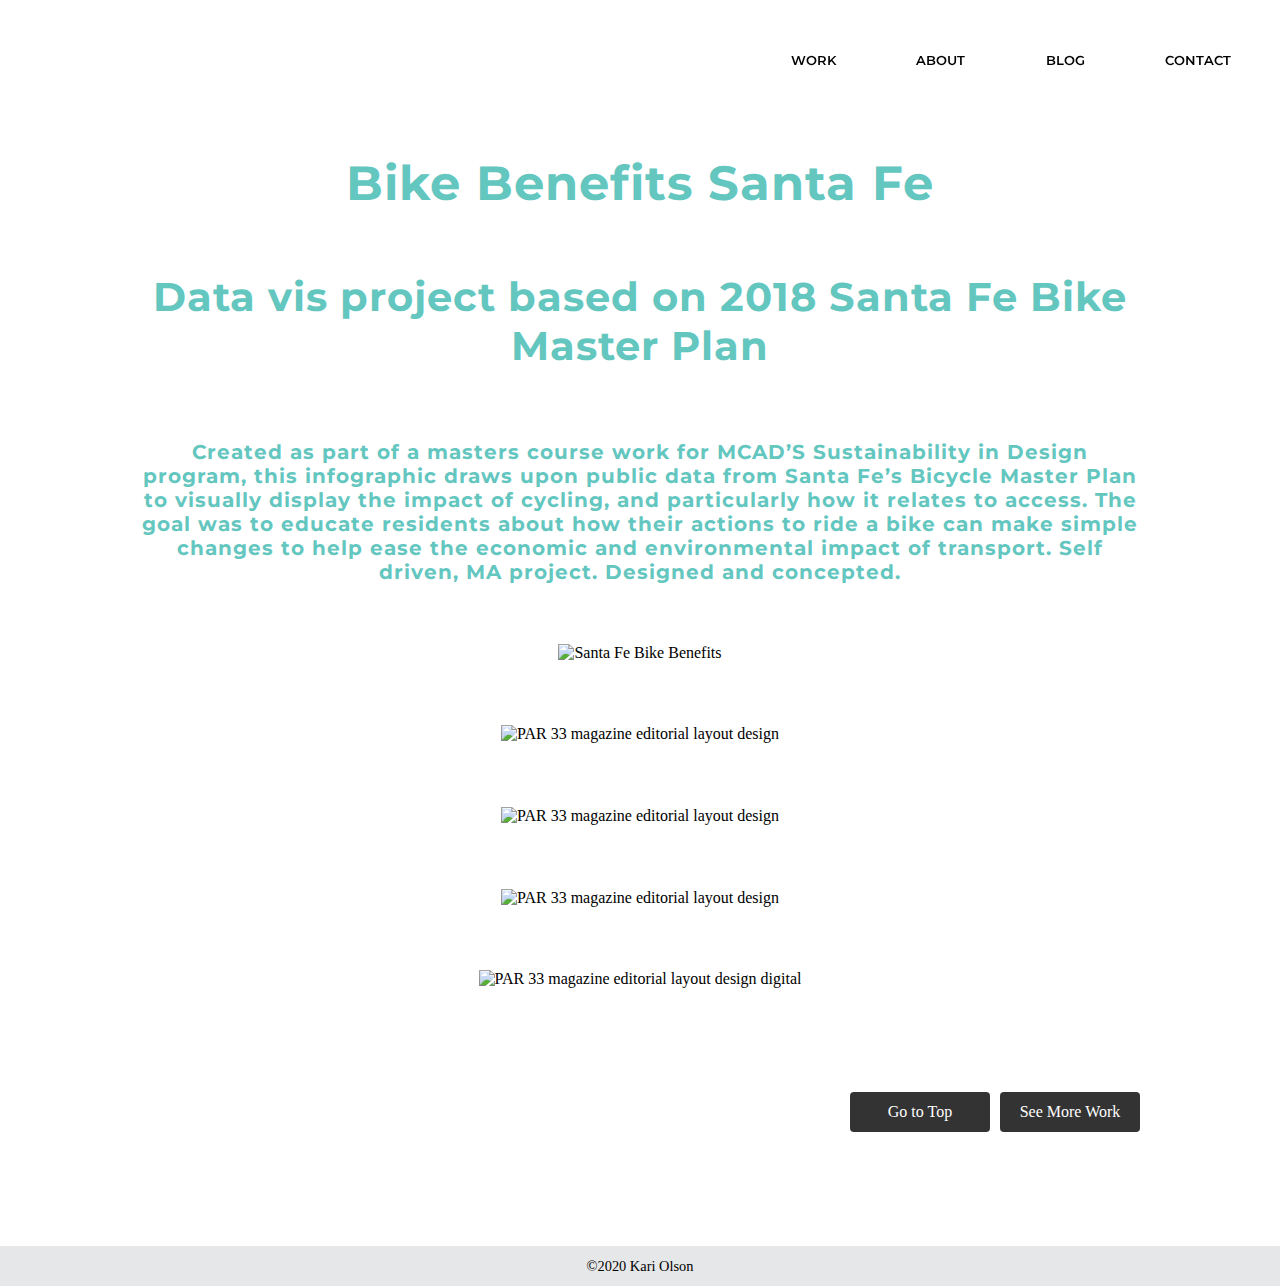
==== bike_benefits.html @ 87459e15 "🐾🏇 Checkpoint ./pstyles.css:21739123/184 ./PAR_editorial.html:21739123/129 ./bike_benefits.html:2173" ====
<!DOCTYPE html>
<html>
  <head>
    <meta http-equiv="Content-Type" content="text/html; charset=UTF-8" />
    <title>Kari Olson | Bike Benefits Santa Fe</title>

    <!--Icons made by "http://www.flaticon.com/authors/google", licensed by "Creative Commons BY 3.0"-->

    <!-- RESET -->
    <link rel="stylesheet" type="text/css" href="css/reset.css" />

    <!-- FAVICON -->
    <link rel="icon" href="images/favicon.png" />
    
<!-- GOOGLE FONTS -->
<link href="https://fonts.googleapis.com/css2?family=Montserrat:wght@300&display=swap" rel="stylesheet">

    <!-- METAS -->
    <meta
      name="description"
      content="Kari Olson is a Colorado-based graphic designer, illustrator and branding specialist."
    />

    <meta
      name="keywords"
      content="kari, olson, kari_olson, freebirdie, fbd, freebirdiedesign, graphic design, graphic designer, designer, design, illustration, illustrator, design research, strategy, colorado, colorado_design"
    />

    <meta name="viewport" content="width=device-width,initial-scale=1" />

    <!-- jQUERY -->
    <script src="js/jquery-1.12.4.min.js"></script>

    <!-- SMOOTH SCROLL -->
    <script src="js/css-tricks-smooth-scroll.js"></script>

    <!-- SLICK NAV -->
    <link rel="stylesheet" href="css/slicknav.css" />
    <!--their css-->
    <script src="js/jquery.slicknav.js"></script>
    <!--their js-->
    <!--hookup script-->
    <script>
      $(function() {
        $("#menu").slicknav({
          closeOnClick: true,
          label: ""
        });
      });
    </script>

    <!-- SITE STYLES -->
<link rel="stylesheet" href="/pstyles.css">
  </head>

  <!--=========== START BODY ================-->
<div id="page-wrap">

<header id="mainHeader"> 
	
<nav id="mainNav" class="fr">
  <ul id="menu">
   	<li><a href="#work">WORK</a></li>
    <li><a href="#about">ABOUT</a></li>
    <li><a href="https://freebirdiedesign.wordpress.com/" target="_blank">BLOG</a></li>
    <li><a href="#contact">CONTACT</a></li>
  </ul>
</nav>

<div class="clear"></div>

</header>

    <!--============ PROJECT ===============-->

    <div class="bgWhite">
      <div id="projectTop"></div>

      <section class="project container">
        <h2>Bike Benefits Santa Fe</h2>
        <h3>Data vis project based on 2018 Santa Fe Bike Master Plan</h3>

        <section class="objective">
                  <h3> Created as part of a masters course work for MCAD’S Sustainability in Design program, this infographic draws upon public data from Santa Fe’s Bicycle Master Plan to visually display the impact of cycling, and particularly how it relates to access. The goal was to educate residents about how their actions to ride a bike can make simple changes to help ease the economic and environmental impact of transport.
Self driven, MA project. Designed and concepted.</h3>
        </section>

        <div class="col33 centred">
          <img
            src="https://cdn.glitch.com/a0622cc4-a1eb-4c5c-bc1c-996d284e7f2b%2FPAR33-mag-cover-web1.jpg?v=1610045309939"
            alt="Santa Fe Bike Benefits"
          />
        </div>

        <div class="col33 centred">
          <img
            src="https://cdn.glitch.com/a0622cc4-a1eb-4c5c-bc1c-996d284e7f2b%2FPAR33-mag-contents-web2.jpg?v=1610044370178"
            alt="PAR 33 magazine editorial layout design"
          />
        </div>

        <div class="col33 centred">
          <img
            src="https://cdn.glitch.com/a0622cc4-a1eb-4c5c-bc1c-996d284e7f2b%2FPAR33-mag-contents-web1.jpg?v=1610044378624"
            alt="PAR 33 magazine editorial layout design"
          />
        </div>

        <div class="col33 centred">
          <img
            src="https://cdn.glitch.com/a0622cc4-a1eb-4c5c-bc1c-996d284e7f2b%2FPAR34-mag-contents-web1.jpg?v=1610044363136"
            alt="PAR 33 magazine editorial layout design"
          />
        </div>

        <div class="col33 centred">
          <img
            src="https://cdn.glitch.com/a0622cc4-a1eb-4c5c-bc1c-996d284e7f2b%2FPAR-mag-contents-web1.jpg?v=1610045326494"
            alt="PAR 33 magazine editorial layout design digital"
          />
        </div>

        <div class="clear"></div>

        <div id="workButton">
          <a href="index.html#work">See More Work</a>
        </div>

        <div id="topButton">
          <a href="PAR_editorial.html#projectTop">Go to Top</a>
        </div>

        <div class="clear"></div>
      </section>
    </div>

    <!--============== FOOTER =================-->
    <footer id="footer" class="bgGreen">
      <p>&copy;2020 Kari Olson</p>
    </footer>
  </body>
</html>
---- pstyles.css ----
@charset "UTF-8";
/* CSS Document */

nav {
  font-family: 'Gloria Hallelujah';
  display: inline-block;
  position: fixed; 
  font-size: 10px;
  text-align: left;
  width: 100%; 
  height: 0px;
  font-family: 'Gloria Hallelujah';
  color: #292c2f;
  background-color: transparent;
  top:0px;
  padding: 10px;
  line-height: 50px;
}

.nav ul {
    list-style: none;
    padding: 0;
    margin: 0;
}

.navbar {
    display: inline-block;
    text-align: left;
    padding: 14px 16px;
    font-size: 14px;
}

.navname {
    position: relative;
    display: inline-block;
    padding: 0px 0px;
    font-size: 14px;
    top: -40px;
}

.navtext {
    position: relative;
    float: right;
    display: inline-block;
    text-align: center;
    padding: 14px 50px;
    font-size: 14px;
}

body {
	background-image:url(https://cdn.glitch.com/a0622cc4-a1eb-4c5c-bc1c-996d284e7f2b%2Fbackground-temp?v=1609949436600);
	background-position:center center;
	background-attachment:fixed;
	background-size:cover;
	background-repeat:no-repeat;
	margin:0 auto;
	font-family: Montserrat', sans-serif;
	font-weight: 400;
	font-size:1em;
}

a {text-decoration:none;}


h1 {
	font-size:1.6em;
	font-family: 'Montserrat', sans-serif;
	letter-spacing:1px;
}

h1 a {
	color:#000;	
}

h2, h3 {
	color:#63C6BF;
	font-family: 'Montserrat', sans-serif;
	padding-bottom:30px;
	font-size:3em;
	text-align:center;
	letter-spacing:1px;
	/*margin-left:110px;*/
}

h3 {
  /*	color:#63C6BF;*/
	font-size:2.5em;
}

h4 {
	font-family: 'Montserrat', sans-serif;
	font-weight:600;
	font-size:1em;
	color:#595757;
}


/***************************REUSABLE*/
.fl {float:left;}
.fr {float:right;}
.clear {clear:both;}

.container {
	width:80%;
	margin:0 auto;
	max-width:1000px;
}

.thumbnail img {
	width:100%;
}

.betweenSectionSpace {height:40px;}

.bgWhite {
	background-color:rgba(255,255,255,0.7);
	width:100%;
}

.bgNone {
	background:none;
	height:100px;
}

.bgGreen {background-color:#E6E7E8;}

.centred {
	text-align:center;
	margin:0 auto;
}


/*************************HEADER AND NAV*/

#mainHeader {
	position:fixed;
	height:80px;
	width:100%;
	line-height:80px;
	background-color:#FFF;
	z-index:10;
}

#logomark a {
	position:fixed;
	width:auto;
	height:80px;
	line-height:80px;
	text-align:center;
	left:20px;
	top:10px;
	z-index:10000;
	color:#000;
	font-size:1.4em;
	margin-left:40px;
}

#mainNav {
	text-align:right;
	height:80px;
	line-height:80px;
	position:fixed; /*so it sticks to top of browser*/
	left:0;
	top:0; 
	width:100%;
}

#mainNav ul li {
		font-family: 'Montserrat', sans-serif;
	display:inline;
	font-size:1.3em;
	font-weight:600;
	margin-right:40px;
}
	
#mainNav ul li a {
	text-decoration:none;
	color:#000;
	padding:0px 4px;
	margin:0px 15px;
	display:inline-block;
}

#mainNav ul li a:hover {
	color:#63C6BF;
	text-decoration:overline;
}

/*************************HOME*/

#home {
	background-image:url (https://cdn.glitch.com/a0622cc4-a1eb-4c5c-bc1c-996d284e7f2b%2Fbackground-temp?v=1609949436600);
	background-position:center center;
	background-repeat:no-repeat;
	background-attachment:fixed;
	height:100vh;
	background-size:cover;
	margin:0 auto;
}

#home img {
	width:1000%;
	height:auto;
	margin:0 auto;
	margin-top:100px;
}

#home {
	position: absolute;
    top: 100%;
    left: 100%;
    transform: translate(-50%, -50%);
	text-align:center;
	font-family: 'Montserrat', sans-serif;
}

#tagline {
	margin-top:20px;
	color:#E9EED7;
	text-shadow:5px 5px 12px #000;
	font-size:1.8em;
}

/*************************WORK*/

#work {
	line-height:1.3em;
	padding-top:7.25em;
	padding-bottom:6.25em;
}

#work img {
	display:inline-block;
	margin:0 auto;
	padding-bottom:10px;
}

#work img:hover {
	opacity:0.5;
	filter:alpha(opacity=50);	
}

/*************************ABOUT*/
#about {
	padding-top:7.25em;
	padding-bottom:6.25em;
}

#whiteDiv {
	background-color:#FFF;
}

#about h2 {
	padding-top:30px;	
}

#about p {
	font-family: 'Montserrat', sans-serif;
	font-size:1.1em;
	line-height:1.2em;
	padding-left:20px;
	padding-right:20px;
	padding-bottom:50px;
}

#about .col13, .col23 {
	background-color:#FFF;
}

#about img:hover {
	opacity:0.5;
	filter:alpha(opacity=50);	
}


/*************************CONTACT*/
#contact {
	padding-top:7.125em;
	padding-bottom:6.25em;
  font-family: 'Montserrat', sans-serif;

}

form {
	width:50%;
	margin: 0 auto;
	margin-top:30px;
}
	
	input {
		width: 100%;
		height:30px;
		margin-bottom:20px;
		font-family: 'Montserrat', sans-serif;
		font-size:0.9em;
		-webkit-border-radius: 4px;
  		-moz-border-radius: 4px;
  		border-radius: 4px;
		}
		
		textarea {
			width: 100%;
			height:200px;
	  	font-family: 'Montserrat', sans-serif;
			font-size:0.9em;
			margin-bottom:20px;
			-webkit-border-radius: 4px;
  			-moz-border-radius: 4px;
  			border-radius: 4px;
			}
			
			#submit {
				font-family:'Montserrat', sans-serif;
				font-size:1em;
				width: 50%;
				height:40px;
				background-color:#63C6BE;
				color:#FFF;
			}
			
			#submit:hover {
				background-color:#EFEC6D;
				color:#000;
			}

#linkedIn {
	float:right;
	cursor:pointer;
	height:32px;
	width:32px;
}

#contact p {
	text-align:center;
}



/*************************BUTTONS*/

#topButton, #workButton {
	height:40px;
	width:140px;
	line-height:40px;
	background-color:#333;
	text-align:center;
	-webkit-border-radius: 4px;
  	-moz-border-radius: 4px;
  	border-radius: 4px;
	margin-left:10px;
	margin-top:50px;
	float:right;
}

#topButton a, #workButton a {
	color:#FFF;
	padding:5px;
	background-color:#333;
}

#topButton a:hover, #workButton a:hover {
	color:#63C5BE;
}

#seeWebsiteButton {
	height:40px;
	width:50%;
	line-height:40px;
/*	background-color:#BDDB95;*/
	background-color:#63C6BF;
	text-align:center;
	-webkit-border-radius: 4px;
  	-moz-border-radius: 4px;
  	border-radius: 4px;
	margin: 0 auto;
}

#seeWebsiteButton a {
	color:#000;
	text-transform:uppercase;
}

#seeWebsiteButton a:hover {
	color:#FFF;	
}


/*************************PROJECTS*/

.project {
	padding-top:7.125em;
	padding-bottom:6.25em;
}

.project h2 {
	padding-bottom:20px;
}
	
.objective {
	font-size:50%;
	margin:0 auto;	
}

.project img {
	margin-bottom:2.1em;	
}

.centred23Shadow {
	box-shadow: 1px 1px 4px #000;
	margin-bottom:none;
	width:62.66%;
	margin:0 auto;
}

.centred23 {
	width:62.66%;
	margin:0 auto;
}

.seeWebsiteButton {
	
}

/*************************FOOTER*/
#footer { 
	height:40px;
	line-height:40px;
	font-size:0.9em;
	color:#000;
	text-align:center;
}

/***************************COLUMNS*/
.col13 {width:29.33%;}
.col23 {width:62.66%;}
.col33 {margin:0 auto;}
.col12 {width:46%;}
.col14 {width:21%;}
.col15 {width:16%;}
.col16 {width:12.66%;}

.col13, .col23, .col33, .col12, .col14, .col15, .col16 {
	margin:1%;
	padding:1%;
}

/************************RESPONSIVE*/

/*#work img, #about img, .project img, {
	width:100%;
	height:auto;
}*/

img {
	width:100%;
	height:auto;	
}

/*************************SLICK NAV*/
.slicknav_menu {
	display:none;
}

@media screen and (max-width: 480px) {
	/* #menu is the original menu */
	#menu, #mainNav {
		display:none;
	}
	
	.slicknav_menu {
		display:block!important;
		width:100%;
		position:fixed;
		margin-top:27px;
	}
}

/*************************OVERRIDES*/

.slicknav_btn {
  margin: 0px 0px 0px;
 }
  
.slicknav_menu {
	background:none;
	background-color:rgba(255,255,255,0.6);
	font-color:#000;
	font-size:1em;
}

.slicknav_nav > li a {
	color:#000;
}

.slicknav_nav a:hover {
    background: #FFF;
}

.slicknav_btn {
  background-color:#291945; 
  -webkit-border-radius: 0px;
  -moz-border-radius: 0px;
  border-radius: 0px;
}

/********END DESKTOP*/

/***********************MEDIA QUERIES*/

@media screen and (max-width: 700px) {
	/* #menu is the original menu */
/*	#menu, #mainNav {
		display:none;
	}
	
	.slicknav_menu {
		display:block!important;
		width:100%;
		position:fixed;
	}*/

#logo {
	margin-left:5px;
	position:absolute;
}

#mainNav ul li {
	display:inline;
	padding:0px 0px;
	margin:0px 5px;
}
}

/*************************MOBILE*/

@media screen and (min-width:481px) {
	#socialMedia {
	top:0;
}
}
@media screen and (max-width:480px) {
	
#container {
	width:90%;
	max-width:480px;
	min-width:320px;
	margin:0 auto;
}
header {
	display:none;
}

.col13, .col23, .col33, .col12, .col14, .col15, .col16 {
	display:block;
	float:none;
	width:96%;
}

#logomark {
	font-size:1em;
	margin-left:10px;	
}

#home {
	background-size:cover;
	margin:0 auto;
	padding:60px 0px;
	height:450px;
}

#home img {
	width:100%;
	height:auto;
	margin:0 auto;
}

#tagline {
	font-size:1.5em;	
}

#work, #about, #contact, #project {
	padding-top:5em;
	padding-bottom:5em;
}

#work img {
	height:auto;
/*	width:48%;*/
	padding:1%;
	margin:0 auto;
}

#objective {
	width:100%;	
}

form {
	width:100%;
  
  */
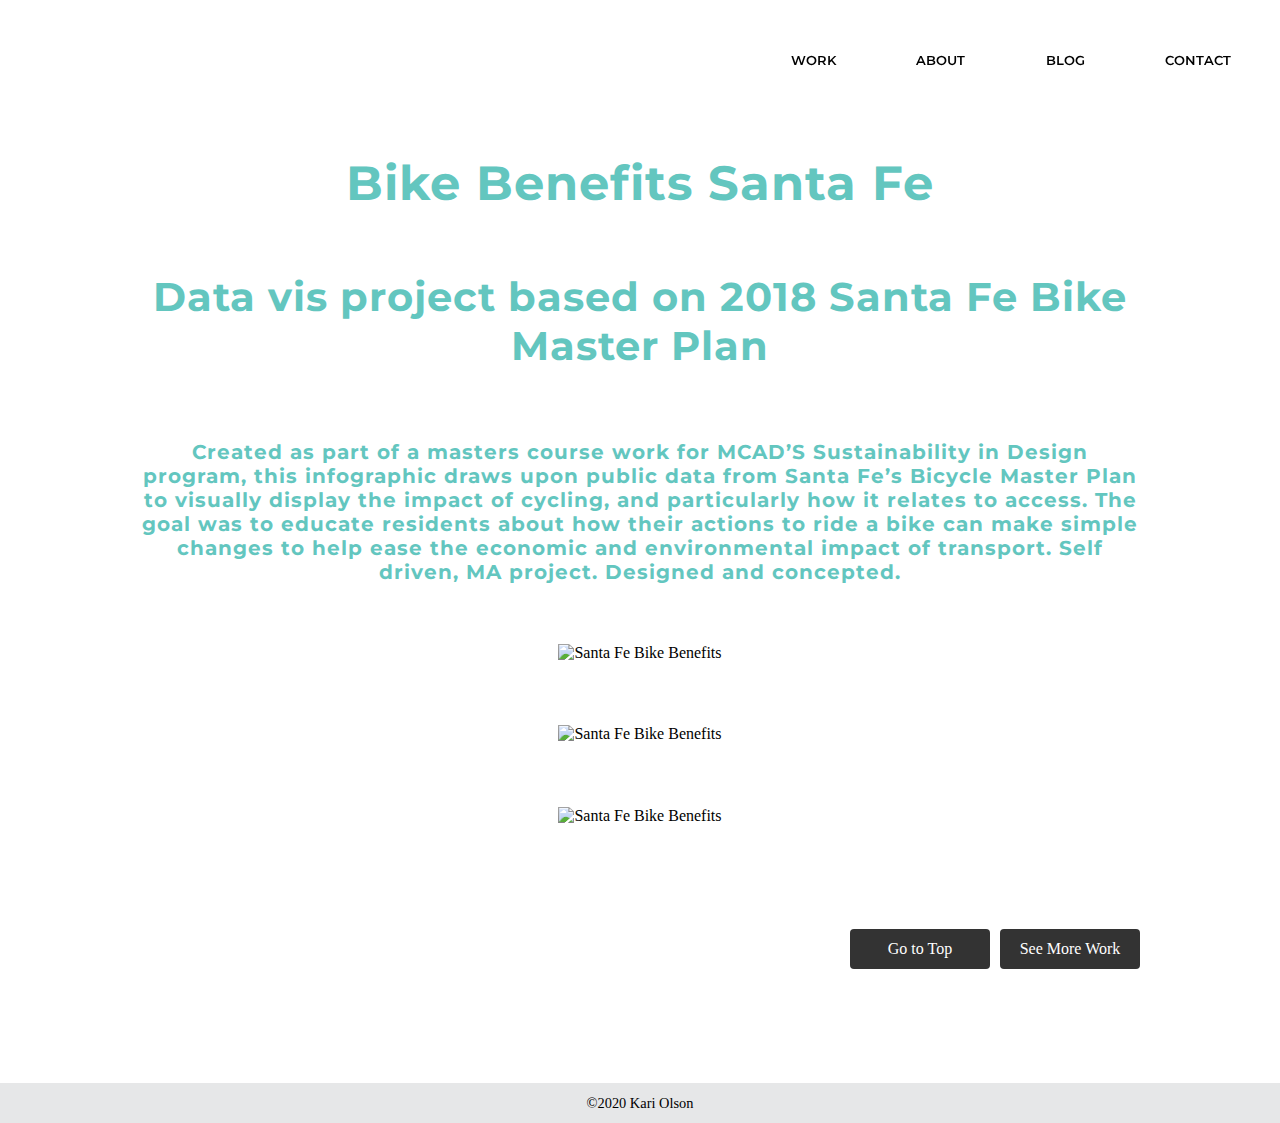
==== commit 8efecb44: "🌹⛺️ Checkpoint ./.glitch-assets:21739123/1692 ./bike_benefits.html:21739123/1394 ./index.html:217391" ====
--- a/bike_benefits.html
+++ b/bike_benefits.html
@@ -87,36 +87,22 @@
 
         <div class="col33 centred">
           <img
-            src="https://cdn.glitch.com/a0622cc4-a1eb-4c5c-bc1c-996d284e7f2b%2FPAR33-mag-cover-web1.jpg?v=1610045309939"
+            src="https://cdn.glitch.com/a0622cc4-a1eb-4c5c-bc1c-996d284e7f2b%2FBMP-contained-final-01.png?v=1611112004777"
             alt="Santa Fe Bike Benefits"
           />
         </div>
 
         <div class="col33 centred">
           <img
-            src="https://cdn.glitch.com/a0622cc4-a1eb-4c5c-bc1c-996d284e7f2b%2FPAR33-mag-contents-web2.jpg?v=1610044370178"
-            alt="PAR 33 magazine editorial layout design"
+            src="https://cdn.glitch.com/a0622cc4-a1eb-4c5c-bc1c-996d284e7f2b%2Fsafetylaws-doorhangers1-01.png?v=1611111871188"
+            alt="Santa Fe Bike Benefits"
           />
         </div>
 
         <div class="col33 centred">
           <img
-            src="https://cdn.glitch.com/a0622cc4-a1eb-4c5c-bc1c-996d284e7f2b%2FPAR33-mag-contents-web1.jpg?v=1610044378624"
-            alt="PAR 33 magazine editorial layout design"
-          />
-        </div>
-
-        <div class="col33 centred">
-          <img
-            src="https://cdn.glitch.com/a0622cc4-a1eb-4c5c-bc1c-996d284e7f2b%2FPAR34-mag-contents-web1.jpg?v=1610044363136"
-            alt="PAR 33 magazine editorial layout design"
-          />
-        </div>
-
-        <div class="col33 centred">
-          <img
-            src="https://cdn.glitch.com/a0622cc4-a1eb-4c5c-bc1c-996d284e7f2b%2FPAR-mag-contents-web1.jpg?v=1610045326494"
-            alt="PAR 33 magazine editorial layout design digital"
+            src="https://cdn.glitch.com/a0622cc4-a1eb-4c5c-bc1c-996d284e7f2b%2Fsafetylaws-doorhangers1-02.png?v=1611111877979"
+            alt="Santa Fe Bike Benefits"
           />
         </div>
 
@@ -127,7 +113,7 @@
         </div>
 
         <div id="topButton">
-          <a href="PAR_editorial.html#projectTop">Go to Top</a>
+          <a href="bike_benefits.html#projectTop">Go to Top</a>
         </div>
 
         <div class="clear"></div>
--- a/pstyles.css
+++ b/pstyles.css
@@ -48,7 +48,7 @@
 }
 
 body {
-	background-image:url(https://cdn.glitch.com/a0622cc4-a1eb-4c5c-bc1c-996d284e7f2b%2Fbackground-temp?v=1609949436600);
+	background-image:url(https://cdn.glitch.com/a0622cc4-a1eb-4c5c-bc1c-996d284e7f2b%2Fall%2Bthe%2Bpatterns-09.png?v=1610586699087);
 	background-position:center center;
 	background-attachment:fixed;
 	background-size:cover;
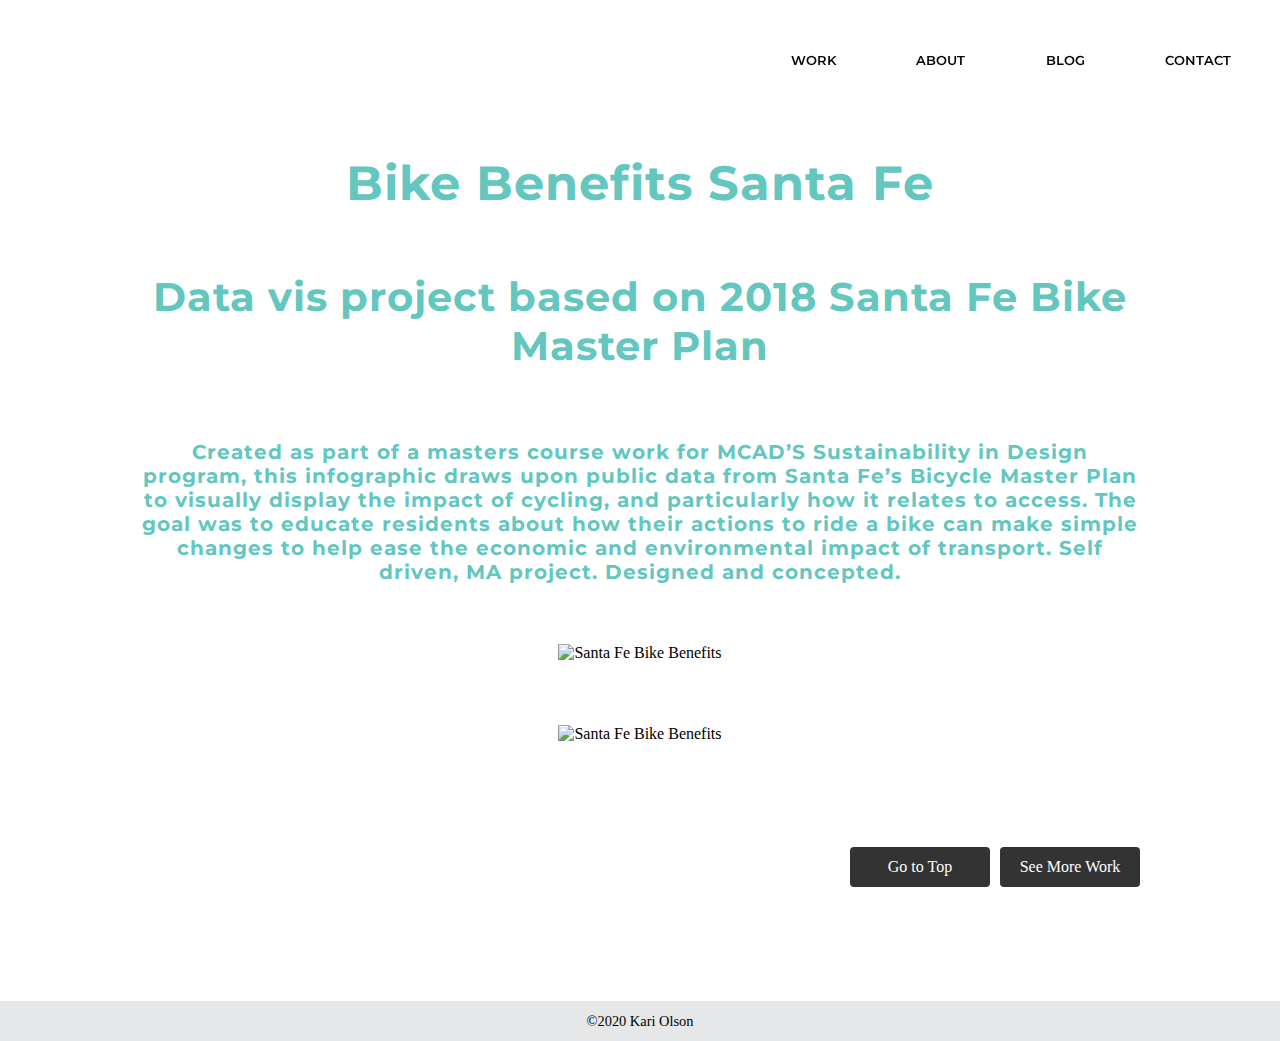
==== commit 73fa5b96: "👐🏢 Checkpoint ./.glitch-assets:21739123/388 ./bike_benefits.html:21739123/448" ====
--- a/bike_benefits.html
+++ b/bike_benefits.html
@@ -94,14 +94,7 @@
 
         <div class="col33 centred">
           <img
-            src="https://cdn.glitch.com/a0622cc4-a1eb-4c5c-bc1c-996d284e7f2b%2Fsafetylaws-doorhangers1-01.png?v=1611111871188"
-            alt="Santa Fe Bike Benefits"
-          />
-        </div>
-
-        <div class="col33 centred">
-          <img
-            src="https://cdn.glitch.com/a0622cc4-a1eb-4c5c-bc1c-996d284e7f2b%2Fsafetylaws-doorhangers1-02.png?v=1611111877979"
+            src="https://cdn.glitch.com/a0622cc4-a1eb-4c5c-bc1c-996d284e7f2b%2FSFBIKE-web.jpg?v=1611112960606"
             alt="Santa Fe Bike Benefits"
           />
         </div>
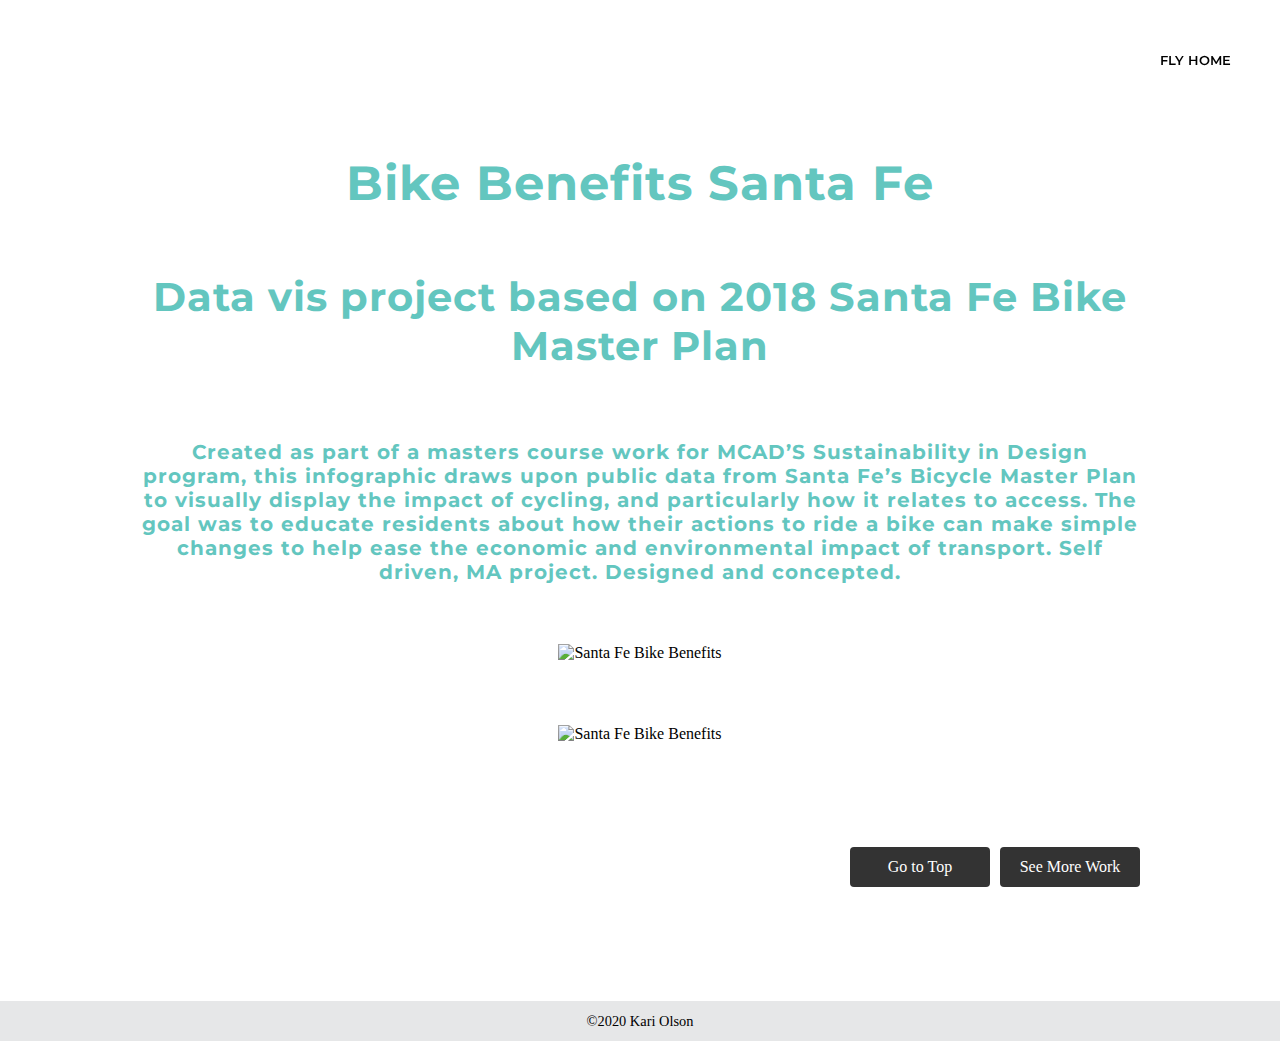
==== commit 49def95b: "👸☔️ Checkpoint ./index.html:21739123/200 ./PAR_editorial.html:21739123/611 ./bike_benefits.html:2173" ====
--- a/bike_benefits.html
+++ b/bike_benefits.html
@@ -60,10 +60,7 @@
 	
 <nav id="mainNav" class="fr">
   <ul id="menu">
-   	<li><a href="#work">WORK</a></li>
-    <li><a href="#about">ABOUT</a></li>
-    <li><a href="https://freebirdiedesign.wordpress.com/" target="_blank">BLOG</a></li>
-    <li><a href="#contact">CONTACT</a></li>
+   	<li><a href="index.html">FLY HOME</a></li>
   </ul>
 </nav>
 
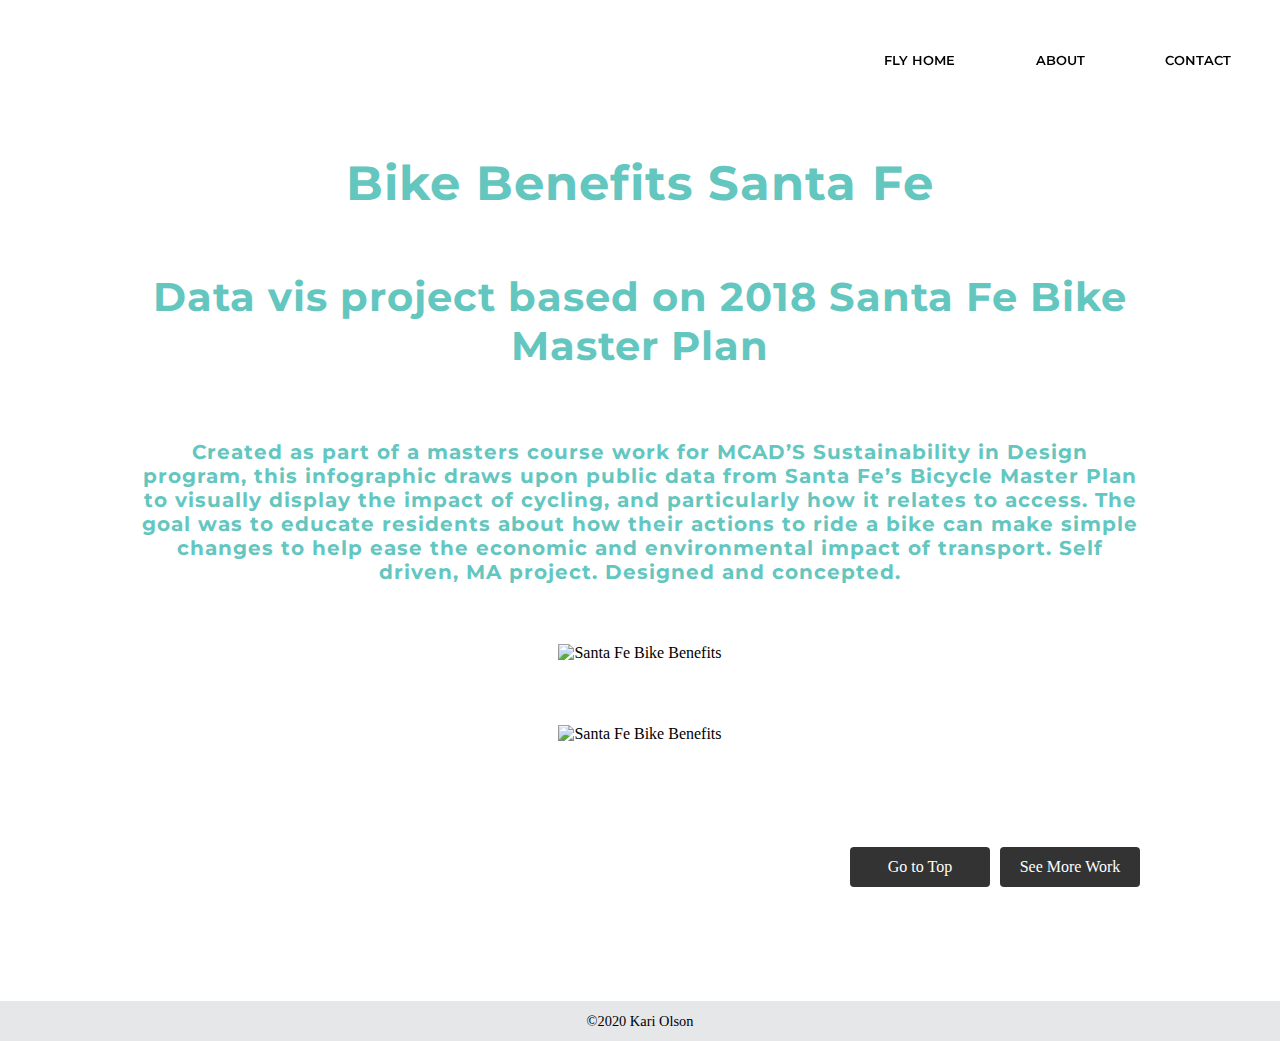
==== commit bf5d5136: "🐞🍏 Checkpoint ./bike_benefits.html:21739123/465 ./PAR_editorial.html:21739123/315 ./branding_monroef" ====
--- a/bike_benefits.html
+++ b/bike_benefits.html
@@ -61,7 +61,10 @@
 <nav id="mainNav" class="fr">
   <ul id="menu">
    	<li><a href="index.html">FLY HOME</a></li>
+    <li><a href="index.html#about">ABOUT</a></li>
+    <li><a href="index.html#contact">CONTACT</a></li>
   </ul>
+
 </nav>
 
 <div class="clear"></div>
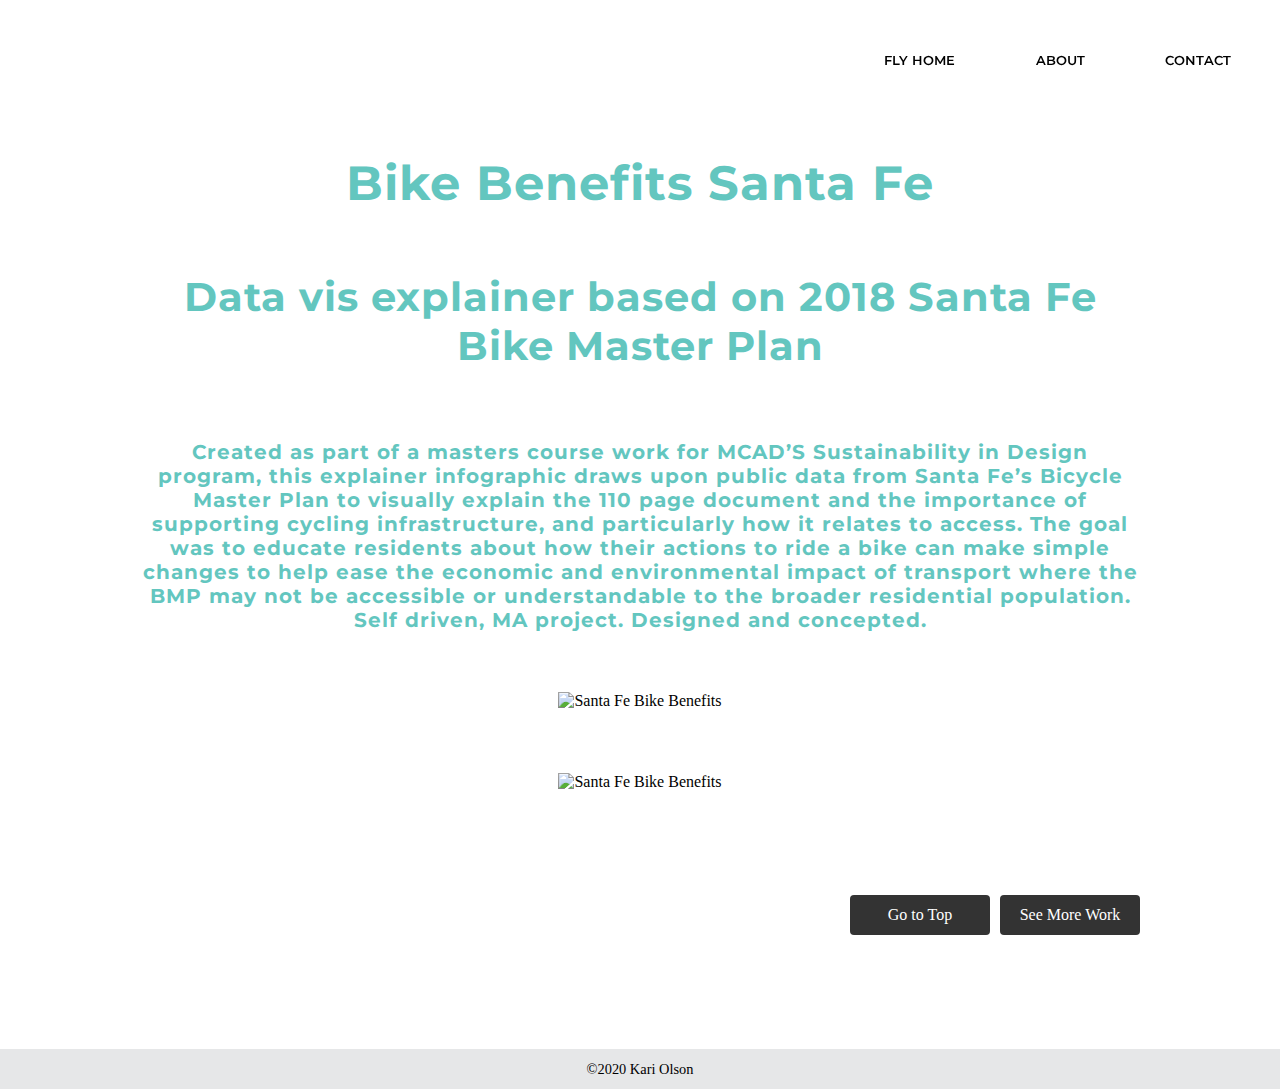
==== commit 130d50ee: "😽📡 Checkpoint ./bike_benefits.html:21739123/497 ./.glitch-assets:21739123/1531 ./index.html:21739123" ====
--- a/bike_benefits.html
+++ b/bike_benefits.html
@@ -10,7 +10,7 @@
     <link rel="stylesheet" type="text/css" href="css/reset.css" />
 
     <!-- FAVICON -->
-    <link rel="icon" href="images/favicon.png" />
+    <link rel="icon" href="https://cdn.glitch.com/a0622cc4-a1eb-4c5c-bc1c-996d284e7f2b%2Ffavicon-32.jpg?v=1611171112700" />
     
 <!-- GOOGLE FONTS -->
 <link href="https://fonts.googleapis.com/css2?family=Montserrat:wght@300&display=swap" rel="stylesheet">
@@ -58,16 +58,14 @@
 
 <header id="mainHeader"> 
 	
-<nav id="mainNav" class="fr">
+<nav id="navButtons" class="fr">
   <ul id="menu">
    	<li><a href="index.html">FLY HOME</a></li>
     <li><a href="index.html#about">ABOUT</a></li>
     <li><a href="index.html#contact">CONTACT</a></li>
   </ul>
 
-</nav>
-
-<div class="clear"></div>
+        <div class="clear"></div>
 
 </header>
 
@@ -78,16 +76,16 @@
 
       <section class="project container">
         <h2>Bike Benefits Santa Fe</h2>
-        <h3>Data vis project based on 2018 Santa Fe Bike Master Plan</h3>
+        <h3>Data vis explainer based on 2018 Santa Fe Bike Master Plan</h3>
 
         <section class="objective">
-                  <h3> Created as part of a masters course work for MCAD’S Sustainability in Design program, this infographic draws upon public data from Santa Fe’s Bicycle Master Plan to visually display the impact of cycling, and particularly how it relates to access. The goal was to educate residents about how their actions to ride a bike can make simple changes to help ease the economic and environmental impact of transport.
+                  <h3> Created as part of a masters course work for MCAD’S Sustainability in Design program, this explainer infographic draws upon public data from Santa Fe’s Bicycle Master Plan to visually explain the 110 page document and the importance of supporting cycling infrastructure, and particularly how it relates to access. The goal was to educate residents about how their actions to ride a bike can make simple changes to help ease the economic and environmental impact of transport where the BMP may not be accessible or understandable to the broader residential population.
 Self driven, MA project. Designed and concepted.</h3>
         </section>
 
         <div class="col33 centred">
           <img
-            src="https://cdn.glitch.com/a0622cc4-a1eb-4c5c-bc1c-996d284e7f2b%2FBMP-contained-final-01.png?v=1611112004777"
+            src="https://cdn.glitch.com/c9bbf94b-7c14-4b19-9f7d-4fd20142b8a2%2FBMP-explainer1-01.png?v=1611350939132"
             alt="Santa Fe Bike Benefits"
           />
         </div>
--- a/pstyles.css
+++ b/pstyles.css
@@ -2,65 +2,63 @@
 /* CSS Document */
 
 nav {
-  font-family: 'Gloria Hallelujah';
   display: inline-block;
   position: fixed; 
   font-size: 10px;
   text-align: left;
   width: 100%; 
   height: 0px;
-  font-family: 'Gloria Hallelujah';
-  color: #292c2f;
+	font-family: Montserrat', sans-serif;
+  color: black;
   background-color: transparent;
   top:0px;
   padding: 10px;
   line-height: 50px;
 }
 
+/* ---- NAV NEW ---- */
+
 .nav ul {
     list-style: none;
     padding: 0;
     margin: 0;
 }
 
-.navbar {
+.navBar {
     display: inline-block;
     text-align: left;
     padding: 14px 16px;
     font-size: 14px;
 }
 
-.navname {
+.navName {
     position: relative;
     display: inline-block;
     padding: 0px 0px;
     font-size: 14px;
-    top: -40px;
-}
-
-.navtext {
-    position: relative;
-    float: right;
-    display: inline-block;
-    text-align: center;
-    padding: 14px 50px;
-    font-size: 14px;
+    top: 0px;
+}
+
+/* --- NAV OG ----- */ 
+
+.nav ul {
+    list-style: none;
+    padding: 0;
+    margin: 0;
 }
 
 body {
-	background-image:url(https://cdn.glitch.com/a0622cc4-a1eb-4c5c-bc1c-996d284e7f2b%2Fall%2Bthe%2Bpatterns-09.png?v=1610586699087);
+	background-image:url(https://cdn.glitch.com/c9bbf94b-7c14-4b19-9f7d-4fd20142b8a2%2Fpattern1-01.png?v=1611342177384);
 	background-position:center center;
 	background-attachment:fixed;
 	background-size:cover;
 	background-repeat:no-repeat;
 	margin:0 auto;
 	font-family: Montserrat', sans-serif;
-	font-weight: 400;
 	font-size:1em;
 }
 
 a {text-decoration:none;}
-
 
 h1 {
 	font-size:1.6em;
@@ -95,7 +93,7 @@
 }
 
 
-/***************************REUSABLE*/
+/***************************GENERAL*/
 .fl {float:left;}
 .fr {float:right;}
 .clear {clear:both;}
@@ -134,11 +132,10 @@
 
 #mainHeader {
 	position:fixed;
-	height:80px;
 	width:100%;
-	line-height:80px;
-	background-color:#FFF;
+/*	line-height:80px;
 	z-index:10;
+  height:80px;*/
 }
 
 #logomark a {
@@ -155,7 +152,7 @@
 	margin-left:40px;
 }
 
-#mainNav {
+#navButtons {
 	text-align:right;
 	height:80px;
 	line-height:80px;
@@ -165,7 +162,7 @@
 	width:100%;
 }
 
-#mainNav ul li {
+#navButtons ul li {
 		font-family: 'Montserrat', sans-serif;
 	display:inline;
 	font-size:1.3em;
@@ -173,7 +170,7 @@
 	margin-right:40px;
 }
 	
-#mainNav ul li a {
+#navButtons ul li a {
 	text-decoration:none;
 	color:#000;
 	padding:0px 4px;
@@ -181,7 +178,7 @@
 	display:inline-block;
 }
 
-#mainNav ul li a:hover {
+#navButtons ul li a:hover {
 	color:#63C6BF;
 	text-decoration:overline;
 }
@@ -189,7 +186,7 @@
 /*************************HOME*/
 
 #home {
-	background-image:url (https://cdn.glitch.com/a0622cc4-a1eb-4c5c-bc1c-996d284e7f2b%2Fbackground-temp?v=1609949436600);
+	background-image:url (https://cdn.glitch.com/c9bbf94b-7c14-4b19-9f7d-4fd20142b8a2%2F624980.png?v=1611337389648);
 	background-position:center center;
 	background-repeat:no-repeat;
 	background-attachment:fixed;
@@ -214,16 +211,44 @@
 	font-family: 'Montserrat', sans-serif;
 }
 
-#tagline {
-	margin-top:20px;
-	color:#E9EED7;
-	text-shadow:5px 5px 12px #000;
-	font-size:1.8em;
-}
-
 /*************************WORK*/
 
-#work {
+.flex-box {
+  margin: auto;
+  display: flex;
+  flex-shrink: 5;
+  flex-wrap: wrap;
+  flex-direction: row;
+  justify-content: center;
+  align-items: center;
+ /* padding: 35px
+  border-width: 20px; */
+  border-style: solid;
+  border-color: transparent;
+}
+
+.images {
+  justify-content: center;
+  flex: 25%;
+  margin: 3.25em;
+  max-width: 100%;
+  /*padding: 10px; */
+  object-fit: cover;
+}
+
+.images img {
+  justify-content: center;
+  vertical-align: middle;
+}
+
+.images img:hover {
+	opacity:0.5;
+	filter:alpha(opacity=50);	
+}
+
+/*************************WORK NOT FLEX*/
+
+/*#work {
 	line-height:1.3em;
 	padding-top:7.25em;
 	padding-bottom:6.25em;
@@ -235,10 +260,7 @@
 	padding-bottom:10px;
 }
 
-#work img:hover {
-	opacity:0.5;
-	filter:alpha(opacity=50);	
-}
+
 
 /*************************ABOUT*/
 #about {
@@ -366,7 +388,6 @@
 	height:40px;
 	width:50%;
 	line-height:40px;
-/*	background-color:#BDDB95;*/
 	background-color:#63C6BF;
 	text-align:center;
 	-webkit-border-radius: 4px;
@@ -595,8 +616,4 @@
 }
 
 form {
-	width:100%;
-  
-  */
-  
-  +	width:100%;